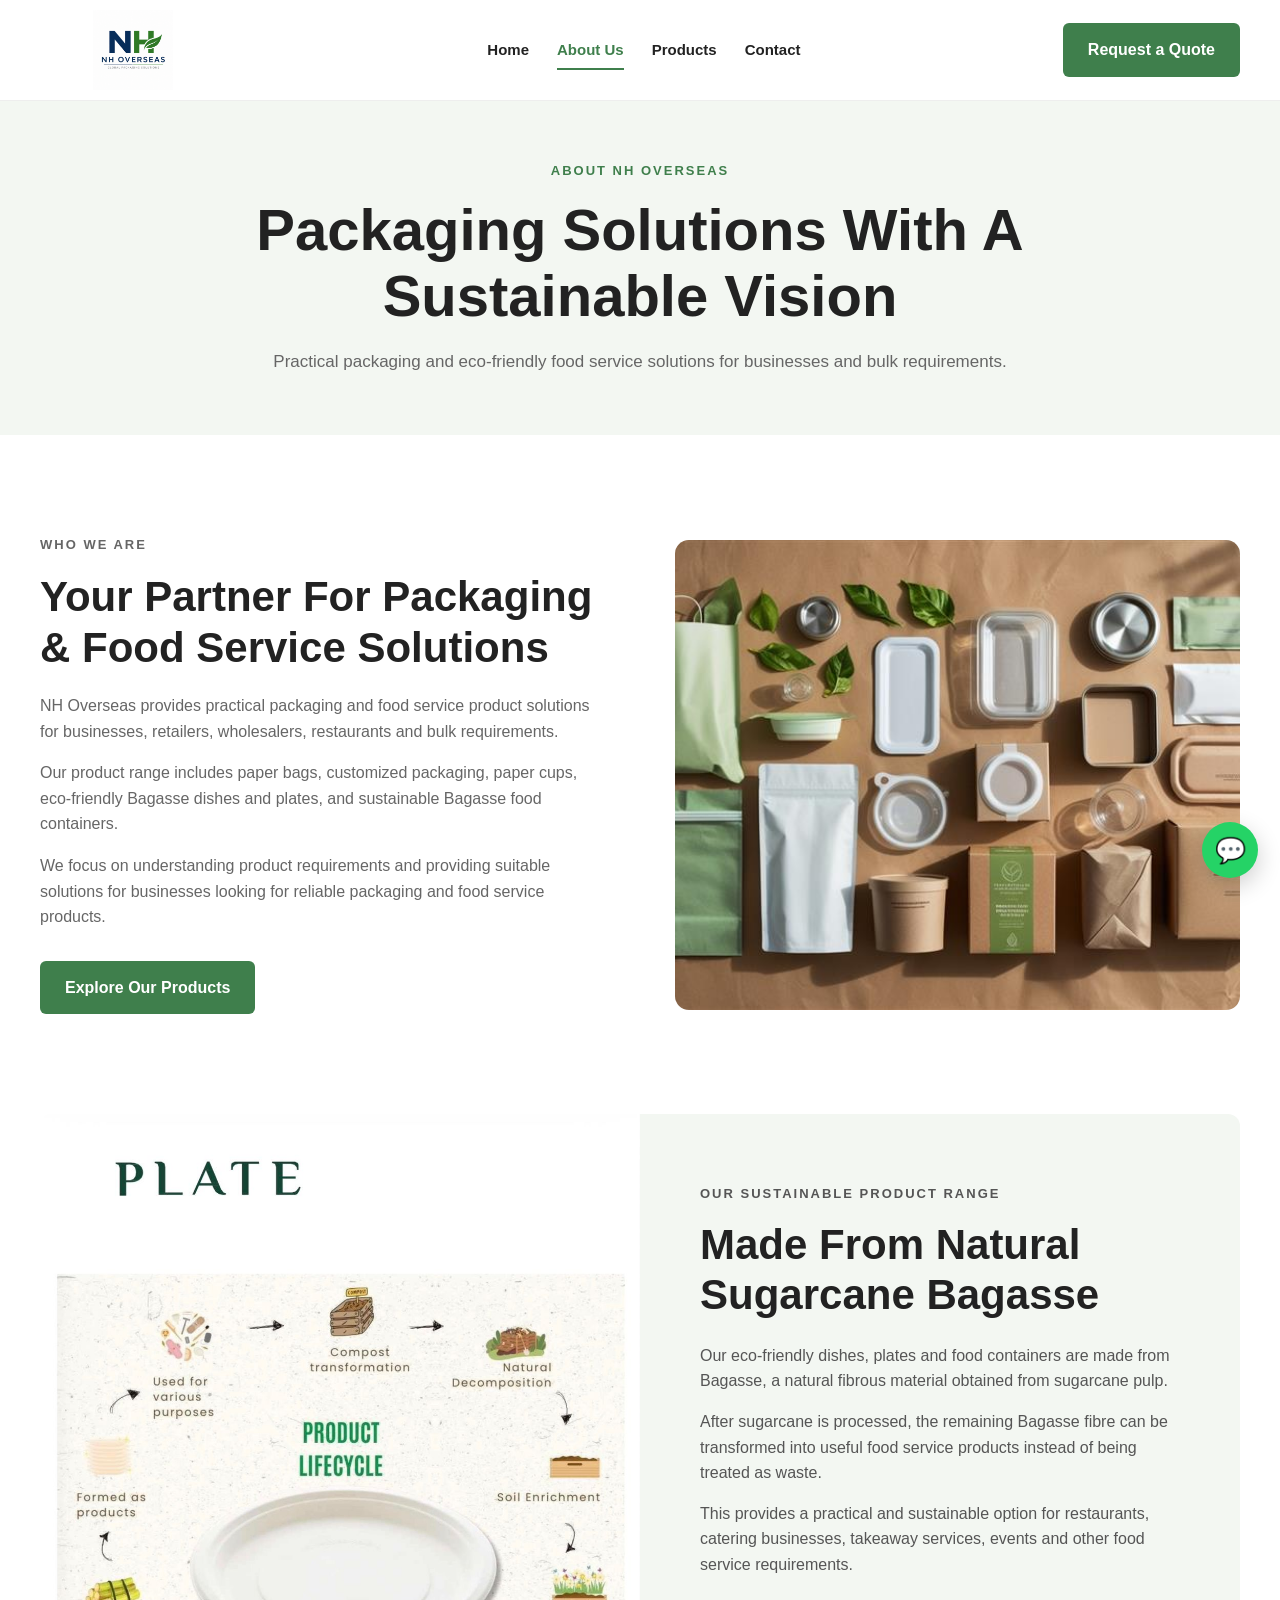
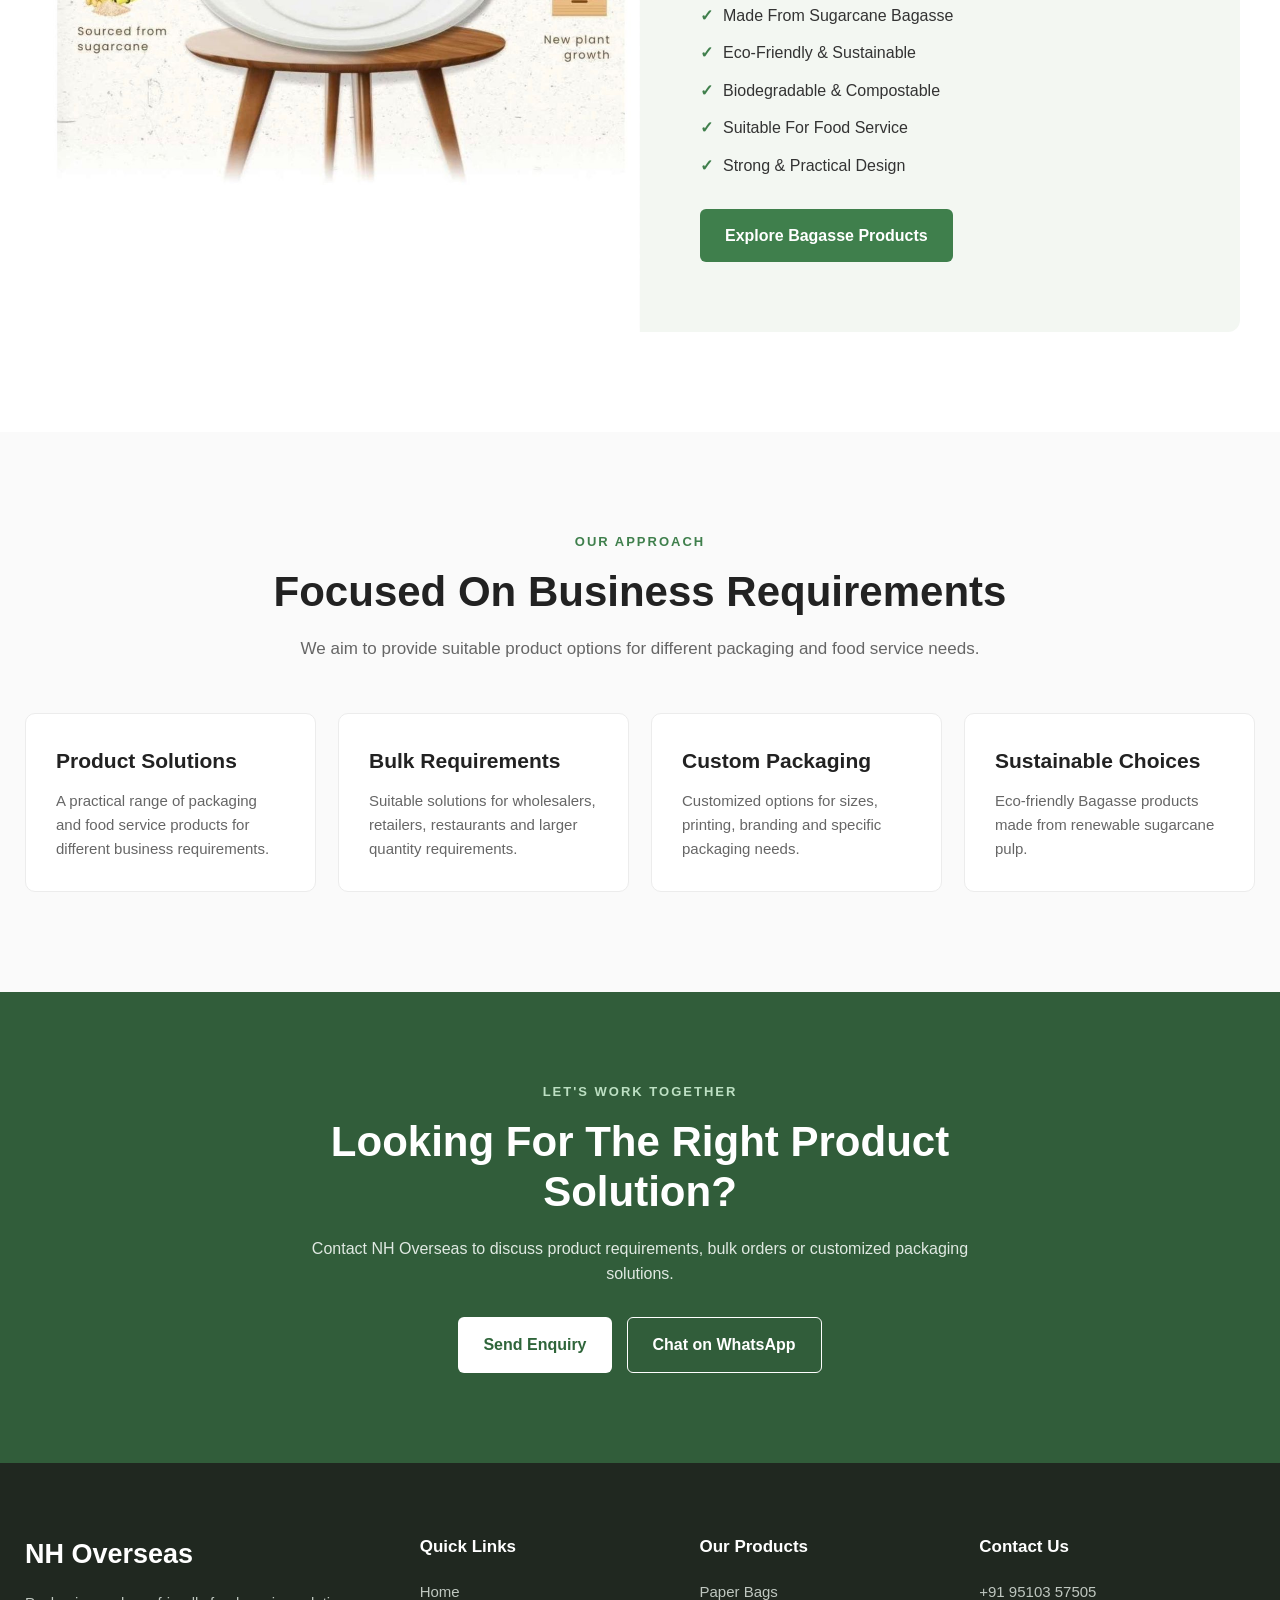
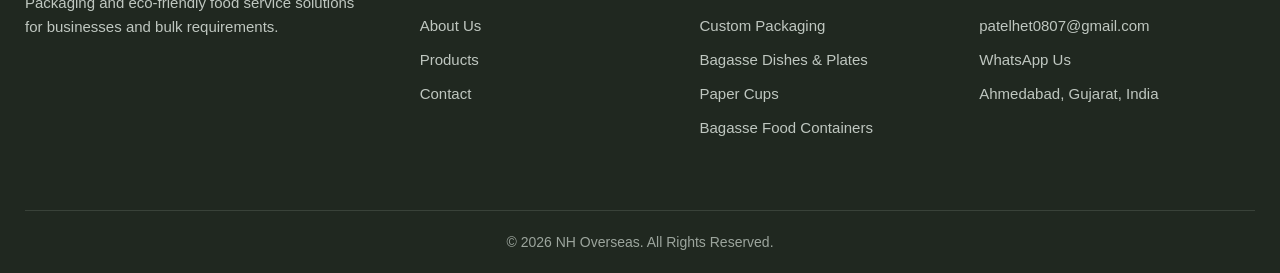
==== about.html @ 630b4209 "Add files via upload" ====
<!DOCTYPE html>
<html lang="en">

<head>
    <meta charset="UTF-8">
    <meta name="viewport" content="width=device-width, initial-scale=1.0">

    <title>About Us | NH Overseas</title>

    <meta name="description"
        content="Learn about NH Overseas, offering paper bags, custom packaging, paper cups and eco-friendly Bagasse food service products.">

    <link rel="stylesheet" href="./css/style.css">
</head>

<body>

    <!-- HEADER -->
    <header class="header">
        <div class="navbar">

            <a href="./index.html" class="logo">
                <img src="./images/logo.png" alt="NH Overseas Logo">
            </a>

            <nav class="nav-menu" id="navMenu">
                <a href="./index.html">Home</a>
                <a href="./about.html" class="active">About Us</a>
                <a href="./products.html">Products</a>
                <a href="./contact.html">Contact</a>
            </nav>

            <div class="header-actions">

                <a href="./contact.html" class="quote-btn">
                    Request a Quote
                </a>

                <button class="menu-toggle" id="menuToggle"
                    aria-label="Open Menu">
                    ☰
                </button>

            </div>

        </div>
    </header>


    <!-- PAGE HERO -->
    <section class="page-hero">

        <div class="page-hero-content">

            <p>ABOUT NH OVERSEAS</p>

            <h1>
                Packaging Solutions With A Sustainable Vision
            </h1>

            <span>
                Practical packaging and eco-friendly food service
                solutions for businesses and bulk requirements.
            </span>

        </div>

    </section>


    <!-- ABOUT SECTION -->
    <section class="about-section">

        <div class="about-container">

            <div class="about-content">

                <p class="section-tag">
                    WHO WE ARE
                </p>

                <h2>
                    Your Partner For Packaging & Food Service Solutions
                </h2>

                <p>
                    NH Overseas provides practical packaging and
                    food service product solutions for businesses,
                    retailers, wholesalers, restaurants and bulk
                    requirements.
                </p>

                <p>
                    Our product range includes paper bags, customized
                    packaging, paper cups, eco-friendly Bagasse dishes
                    and plates, and sustainable Bagasse food containers.
                </p>

                <p>
                    We focus on understanding product requirements and
                    providing suitable solutions for businesses looking
                    for reliable packaging and food service products.
                </p>

                <a href="./products.html" class="primary-btn">
                    Explore Our Products
                </a>

            </div>


            <div class="about-visual">

                <img src="./images/hero.jpg"
                    alt="NH Overseas Packaging Solutions">

            </div>

        </div>

    </section>


    <!-- BAGASSE SECTION -->
    <section class="custom-section">

        <div class="custom-image">
<img src="./images/bagasse-process.jpg"
     alt="Sugarcane to Bagasse Eco-Friendly Product Process">

        </div>


        <div class="custom-content">

            <p class="section-tag">
                OUR SUSTAINABLE PRODUCT RANGE
            </p>

            <h2>
                Made From Natural Sugarcane Bagasse
            </h2>

            <p>
                Our eco-friendly dishes, plates and food containers
                are made from Bagasse, a natural fibrous material
                obtained from sugarcane pulp.
            </p>

            <p>
                After sugarcane is processed, the remaining Bagasse
                fibre can be transformed into useful food service
                products instead of being treated as waste.
            </p>

            <p>
                This provides a practical and sustainable option for
                restaurants, catering businesses, takeaway services,
                events and other food service requirements.
            </p>

            <ul>

                <li>Made From Sugarcane Bagasse</li>

                <li>Eco-Friendly & Sustainable</li>

                <li>Biodegradable & Compostable</li>

                <li>Suitable For Food Service</li>

                <li>Strong & Practical Design</li>

            </ul>

            <a href="./products.html#paper-dishes"
                class="primary-btn">

                Explore Bagasse Products

            </a>

        </div>

    </section>


    <!-- OUR APPROACH -->
    <section class="why-section">

        <div class="section-heading">

            <p class="section-tag">
                OUR APPROACH
            </p>

            <h2>
                Focused On Business Requirements
            </h2>

            <p>
                We aim to provide suitable product options for
                different packaging and food service needs.
            </p>

        </div>


        <div class="why-grid">


            <div class="why-card">

                <h3>
                    Product Solutions
                </h3>

                <p>
                    A practical range of packaging and food service
                    products for different business requirements.
                </p>

            </div>


            <div class="why-card">

                <h3>
                    Bulk Requirements
                </h3>

                <p>
                    Suitable solutions for wholesalers, retailers,
                    restaurants and larger quantity requirements.
                </p>

            </div>


            <div class="why-card">

                <h3>
                    Custom Packaging
                </h3>

                <p>
                    Customized options for sizes, printing,
                    branding and specific packaging needs.
                </p>

            </div>


            <div class="why-card">

                <h3>
                    Sustainable Choices
                </h3>

                <p>
                    Eco-friendly Bagasse products made from
                    renewable sugarcane pulp.
                </p>

            </div>

        </div>

    </section>


    <!-- CTA -->
    <section class="cta-section">

        <p class="section-tag">
            LET'S WORK TOGETHER
        </p>

        <h2>
            Looking For The Right Product Solution?
        </h2>

        <p>
            Contact NH Overseas to discuss product requirements,
            bulk orders or customized packaging solutions.
        </p>


        <div class="cta-buttons">

            <a href="./contact.html"
                class="white-btn">

                Send Enquiry

            </a>

            <a href="https://wa.me/919510357505"
                target="_blank"
                class="outline-btn">

                Chat on WhatsApp

            </a>

        </div>

    </section>


    <!-- FOOTER -->
    <footer class="footer">

        <div class="footer-grid">

            <div>

                <h2>
                    NH Overseas
                </h2>

                <p>
                    Packaging and eco-friendly food service
                    solutions for businesses and bulk requirements.
                </p>

            </div>


            <div>

                <h3>
                    Quick Links
                </h3>

                <a href="./index.html">
                    Home
                </a>

                <a href="./about.html">
                    About Us
                </a>

                <a href="./products.html">
                    Products
                </a>

                <a href="./contact.html">
                    Contact
                </a>

            </div>


            <div>

                <h3>
                    Our Products
                </h3>

                <a href="./products.html#paper-bags">
                    Paper Bags
                </a>

                <a href="./products.html#custom-packaging">
                    Custom Packaging
                </a>

                <a href="./products.html#paper-dishes">
                    Bagasse Dishes & Plates
                </a>

                <a href="./products.html#paper-cups">
                    Paper Cups
                </a>

                <a href="./products.html#food-containers">
                    Bagasse Food Containers
                </a>

            </div>


            <div>

                <h3>
                    Contact Us
                </h3>

                <a href="tel:+919510357505">
                    +91 95103 57505
                </a>

                <a href="mailto:patelhet0807@gmail.com">
                    patelhet0807@gmail.com
                </a>

                <a href="https://wa.me/919510357505"
                    target="_blank">

                    WhatsApp Us

                </a>

                <p>
                    Ahmedabad, Gujarat, India
                </p>

            </div>

        </div>


        <div class="footer-bottom">

            © 2026 NH Overseas. All Rights Reserved.

        </div>

    </footer>


    <!-- FLOATING WHATSAPP -->
    <a href="https://wa.me/919510357505"
        class="floating-whatsapp"
        target="_blank"
        aria-label="Chat on WhatsApp">

        💬

    </a>


    <!-- BACK TO TOP -->
    <button class="back-to-top"
        id="backToTop"
        aria-label="Back to top">

        ↑

    </button>


    <!-- JAVASCRIPT -->
    <script>

        const menuToggle =
            document.getElementById("menuToggle");

        const navMenu =
            document.getElementById("navMenu");


        menuToggle.addEventListener("click", function () {

            navMenu.classList.toggle("show");

        });


        const backToTop =
            document.getElementById("backToTop");


        window.addEventListener("scroll", function () {

            if (window.scrollY > 300) {

                backToTop.classList.add("show");

            } else {

                backToTop.classList.remove("show");

            }

        });


        backToTop.addEventListener("click", function () {

            window.scrollTo({
                top: 0,
                behavior: "smooth"
            });

        });

    </script>

</body>

</html>
---- css/style.css ----
/* ========================================
   NH OVERSEAS - FINAL WEBSITE STYLESHEET
======================================== */

/* ---------- RESET ---------- */

* {
    margin: 0;
    padding: 0;
    box-sizing: border-box;
}

html {
    scroll-behavior: smooth;
}

body {
    font-family: Arial, Helvetica, sans-serif;
    color: #222;
    background: #ffffff;
    line-height: 1.6;
}

img {
    max-width: 100%;
    display: block;
}

a {
    text-decoration: none;
    color: inherit;
}

button,
input,
textarea,
select {
    font: inherit;
}


/* ========================================
   COMMON
======================================== */

.section-tag {
    font-size: 13px;
    font-weight: 700;
    letter-spacing: 2px;
    color: #3f7f4c;
    margin-bottom: 14px;
    text-transform: uppercase;
}

.section-heading {
    max-width: 750px;
    margin: 0 auto;
    text-align: center;
}

.section-heading h2 {
    font-size: 42px;
    line-height: 1.2;
    margin-bottom: 18px;
}

.section-heading > p:last-child {
    color: #666;
    font-size: 17px;
}

.primary-btn,
.secondary-btn,
.quote-btn,
.white-btn,
.outline-btn,
.outline-white-btn,
.get-quote-btn {
    display: inline-flex;
    align-items: center;
    justify-content: center;
    padding: 14px 25px;
    border-radius: 6px;
    font-weight: 600;
    transition: 0.3s ease;
    cursor: pointer;
    border: none;
}

.primary-btn {
    background: #3f7f4c;
    color: #ffffff;
}

.primary-btn:hover {
    background: #2f653a;
    transform: translateY(-2px);
}

.secondary-btn {
    border: 1px solid #222;
    color: #222;
    background: transparent;
}

.secondary-btn:hover {
    background: #222;
    color: #fff;
}

.white-btn {
    background: #ffffff;
    color: #2f653a;
}

.white-btn:hover {
    transform: translateY(-2px);
}

.outline-btn,
.outline-white-btn {
    border: 1px solid #ffffff;
    color: #ffffff;
}

.outline-btn:hover,
.outline-white-btn:hover {
    background: #ffffff;
    color: #2f653a;
}


/* ========================================
   HEADER
======================================== */

.header {
    width: 100%;
    background: #ffffff;
    position: sticky;
    top: 0;
    z-index: 1000;
    border-bottom: 1px solid #eeeeee;
}

.navbar {
    max-width: 1250px;
    margin: auto;
    min-height: 82px;
    padding: 10px 25px;

    display: flex;
    align-items: center;
    justify-content: space-between;
    gap: 25px;
}

.logo {
    display: flex;
    align-items: center;
    flex-shrink: 0;
}

.logo img {
    width: 185px;
    max-height: 80px;
    object-fit: contain;
}

.nav-menu {
    display: flex;
    align-items: center;
    gap: 28px;
}

.nav-menu a {
    font-size: 15px;
    font-weight: 600;
    position: relative;
    padding: 8px 0;
}

.nav-menu a::after {
    content: "";
    width: 0;
    height: 2px;
    background: #3f7f4c;

    position: absolute;
    left: 0;
    bottom: 0;

    transition: 0.3s;
}

.nav-menu a:hover::after,
.nav-menu a.active::after {
    width: 100%;
}

.nav-menu a.active {
    color: #3f7f4c;
}

.header-actions {
    display: flex;
    align-items: center;
    gap: 12px;
}

.quote-btn {
    background: #3f7f4c;
    color: #ffffff;
    white-space: nowrap;
}

.quote-btn:hover {
    background: #2f653a;
}

.menu-toggle {
    display: none;
    background: none;
    border: none;
    font-size: 30px;
    cursor: pointer;
}


/* ========================================
   HOME HERO
======================================== */

.hero {
    max-width: 1250px;
    margin: auto;
    min-height: 620px;
    padding: 70px 25px;

    display: grid;
    grid-template-columns: 1fr 1fr;
    align-items: center;
    gap: 65px;
}

.hero-content h1 {
    font-size: clamp(42px, 5vw, 68px);
    line-height: 1.08;
    margin-bottom: 24px;
    max-width: 650px;
}

.hero-text {
    color: #666;
    font-size: 18px;
    max-width: 600px;
    margin-bottom: 30px;
}

.hero-buttons {
    display: flex;
    flex-wrap: wrap;
    gap: 15px;
}

.hero-image img {
    width: 100%;
    height: 500px;
    object-fit: cover;
    border-radius: 14px;
}


/* ========================================
   PAGE HERO
======================================== */

.page-hero {
    background: #f3f7f2;
    min-height: 320px;

    display: flex;
    align-items: center;
    justify-content: center;

    padding: 60px 25px;
    text-align: center;
}

.page-hero-content {
    max-width: 850px;
}

.page-hero-content > p {
    font-size: 13px;
    font-weight: 700;
    color: #3f7f4c;
    letter-spacing: 2px;
    margin-bottom: 15px;
}

.page-hero h1 {
    font-size: clamp(38px, 5vw, 58px);
    line-height: 1.15;
    margin-bottom: 18px;
}

.page-hero span {
    color: #666;
    font-size: 17px;
}


/* ========================================
   PRODUCT INTRO
======================================== */

.product-intro,
.products-intro {
    padding: 90px 25px 45px;
}


/* ========================================
   PRODUCT GRID
======================================== */

.products-section {
    padding: 30px 25px 100px;
}

.products-grid {
    max-width: 1250px;
    margin: auto;

    display: grid;
    grid-template-columns: repeat(3, 1fr);
    gap: 25px;
}

.product-card {
    border: 1px solid #e9e9e9;
    background: #ffffff;
    border-radius: 12px;
    overflow: hidden;

    transition: 0.3s ease;
}

.product-card:hover {
    transform: translateY(-7px);
    box-shadow: 0 15px 40px rgba(0, 0, 0, 0.08);
}

.product-image {
    overflow: hidden;
}

.product-image img {
    width: 100%;
    height: 260px;
    object-fit: cover;
    transition: 0.5s;
}

.product-card:hover .product-image img {
    transform: scale(1.05);
}

.product-info {
    padding: 24px;
}

.product-info > span {
    color: #3f7f4c;
    font-size: 12px;
    font-weight: 700;
    letter-spacing: 1px;
}

.product-info h3 {
    font-size: 23px;
    margin: 10px 0;
}

.product-info p {
    color: #666;
    font-size: 15px;
}

.product-buttons {
    display: flex;
    align-items: center;
    justify-content: space-between;
    gap: 12px;
    margin-top: 22px;
}

.explore-link {
    color: #3f7f4c;
    font-weight: 700;
}

.get-quote-btn {
    padding: 10px 16px;
    background: #f3f7f2;
    color: #3f7f4c;
    font-size: 14px;
}

.get-quote-btn:hover {
    background: #3f7f4c;
    color: #fff;
}


/* ========================================
   CUSTOM / BAGASSE SECTION
======================================== */

.custom-section {
    max-width: 1250px;
    margin: 0 auto 100px;
    padding: 0 25px;

    display: grid;
    grid-template-columns: 1fr 1fr;
    align-items: stretch;
    gap: 0;
}

.custom-image img {
    width: 100%;
    height: 100%;
    min-height: 520px;
    object-fit: cover;
    border-radius: 12px 0 0 12px;
}

.custom-content {
    background: #f3f7f2;
    padding: 70px 60px;
    border-radius: 0 12px 12px 0;
}

.custom-content h2 {
    font-size: 42px;
    line-height: 1.2;
    margin-bottom: 22px;
}

.custom-content p {
    color: #555;
    margin-bottom: 15px;
}

.custom-content ul {
    list-style: none;
    margin: 25px 0 30px;
}

.custom-content li {
    margin-bottom: 12px;
    color: #333;
}

.custom-content li::before {
    content: "✓";
    color: #3f7f4c;
    font-weight: bold;
    margin-right: 10px;
}


/* ========================================
   WHY SECTION
======================================== */

.why-section {
    background: #fafafa;
    padding: 100px 25px;
}

.why-grid {
    max-width: 1250px;
    margin: 50px auto 0;

    display: grid;
    grid-template-columns: repeat(4, 1fr);
    gap: 22px;
}

.why-card {
    background: #ffffff;
    padding: 30px;
    border: 1px solid #ececec;
    border-radius: 10px;
}

.why-card h3 {
    font-size: 21px;
    margin-bottom: 12px;
}

.why-card p {
    color: #666;
    font-size: 15px;
}


/* ========================================
   PRODUCT DETAIL PAGES
======================================== */

.product-category-section {
    padding: 100px 25px;
}

.alternate-section {
    background: #fafafa;
}

.product-category-container {
    max-width: 1200px;
    margin: auto;

    display: grid;
    grid-template-columns: 1fr 1fr;
    align-items: center;
    gap: 70px;
}

.reverse-layout .product-category-content {
    order: 2;
}

.reverse-layout .product-category-visual {
    order: 1;
}

.product-category-content h2 {
    font-size: 42px;
    line-height: 1.2;
    margin-bottom: 20px;
}

.product-category-content > p {
    color: #666;
    margin-bottom: 15px;
    font-size: 16px;
}

.product-feature-list {
    margin: 28px 0 32px;

    display: grid;
    grid-template-columns: repeat(2, 1fr);
    gap: 12px;
}

.product-feature-list div {
    background: #f3f7f2;
    padding: 12px 14px;
    border-radius: 6px;
    color: #333;
    font-size: 14px;
}

.product-image-visual img,
.product-category-visual img {
    width: 100%;
    height: 470px;
    object-fit: cover;
    border-radius: 14px;
}


/* ========================================
   PAPER / BAGASSE FEATURE
======================================== */

.paper-feature {
    background: #315d3a;
    padding: 90px 25px;
    color: #ffffff;
}

.paper-feature-container {
    max-width: 1200px;
    margin: auto;

    display: grid;
    grid-template-columns: 1fr 1fr;
    align-items: center;
    gap: 70px;
}

.paper-feature-content h2 {
    font-size: 43px;
    line-height: 1.2;
    margin-bottom: 20px;
}

.paper-feature-content > p {
    margin-bottom: 15px;
    color: #e5eee7;
}

.light-tag {
    color: #bde0c3;
}

.feature-list {
    margin: 28px 0 30px;
}

.feature-list div {
    margin-bottom: 13px;
    color: #f1f6f2;
}

.feature-list span {
    margin-right: 10px;
    color: #bde0c3;
}

.paper-feature-image img {
    width: 100%;
    height: 450px;
    object-fit: cover;
    border-radius: 14px;
}


/* ========================================
   ABOUT PAGE
======================================== */

.about-section {
    padding: 100px 25px;
}

.about-container {
    max-width: 1200px;
    margin: auto;

    display: grid;
    grid-template-columns: 1fr 1fr;
    align-items: center;
    gap: 70px;
}

.about-content h2 {
    font-size: 42px;
    line-height: 1.2;
    margin-bottom: 20px;
}

.about-content > p {
    color: #666;
    margin-bottom: 16px;
}

.about-content .primary-btn {
    margin-top: 15px;
}

.about-visual img {
    width: 100%;
    height: 470px;
    object-fit: cover;
    border-radius: 14px;
}


/* ========================================
   CTA SECTIONS
======================================== */

.cta-section,
.global-cta {
    background: #315d3a;
    color: #ffffff;
    text-align: center;
    padding: 90px 25px;
}

.cta-section .section-tag,
.global-cta .section-tag {
    color: #bde0c3;
}

.cta-section h2,
.global-cta h2 {
    max-width: 800px;
    margin: 0 auto 18px;
    font-size: 42px;
    line-height: 1.2;
}

.cta-section > p:not(.section-tag),
.global-cta span {
    display: block;
    max-width: 700px;
    margin: auto;
    color: #e0e9e2;
}

.cta-buttons,
.global-cta-buttons {
    margin-top: 30px;

    display: flex;
    justify-content: center;
    flex-wrap: wrap;
    gap: 15px;
}


/* ========================================
   CONTACT PAGE
======================================== */

.contact-section {
    padding: 100px 25px;
}

.contact-container {
    max-width: 1200px;
    margin: auto;

    display: grid;
    grid-template-columns: 0.9fr 1.1fr;
    gap: 70px;
}

.contact-info h2,
.contact-form-box h2 {
    font-size: 40px;
    line-height: 1.2;
    margin-bottom: 18px;
}

.contact-info > p {
    color: #666;
    margin-bottom: 35px;
}

.contact-detail {
    display: flex;
    align-items: flex-start;
    gap: 16px;
    margin-bottom: 25px;
}

.contact-icon {
    width: 48px;
    height: 48px;
    flex-shrink: 0;

    display: flex;
    align-items: center;
    justify-content: center;

    background: #f3f7f2;
    border-radius: 50%;
    font-size: 20px;
}

.contact-detail h3 {
    font-size: 17px;
    margin-bottom: 4px;
}

.contact-detail a {
    color: #3f7f4c;
    font-weight: 600;
}

.contact-detail p {
    color: #666;
}

.contact-form-box {
    background: #fafafa;
    border: 1px solid #eeeeee;
    border-radius: 14px;
    padding: 45px;
}

.form-intro {
    color: #666;
    margin-bottom: 28px;
}

.form-group {
    margin-bottom: 20px;
}

.form-group label {
    display: block;
    margin-bottom: 8px;
    font-weight: 600;
    font-size: 14px;
}

.form-group input,
.form-group textarea,
.form-group select {
    width: 100%;
    border: 1px solid #dddddd;
    background: #ffffff;
    border-radius: 6px;
    padding: 14px;
    outline: none;
    transition: 0.3s;
}

.form-group textarea {
    resize: vertical;
}

.form-group input:focus,
.form-group textarea:focus,
.form-group select:focus {
    border-color: #3f7f4c;
    box-shadow: 0 0 0 3px rgba(63, 127, 76, 0.1);
}

.form-submit {
    width: 100%;
}


/* ========================================
   FOOTER
======================================== */

.footer {
    background: #202820;
    color: #ffffff;
    padding: 70px 25px 0;
}

.footer-grid {
    max-width: 1250px;
    margin: auto;

    display: grid;
    grid-template-columns: 1.5fr 1fr 1fr 1.2fr;
    gap: 50px;

    padding-bottom: 60px;
}

.footer h2 {
    font-size: 27px;
    margin-bottom: 15px;
}

.footer h3 {
    font-size: 17px;
    margin-bottom: 20px;
}

.footer p {
    color: #bfc7c0;
    font-size: 15px;
}

.footer a {
    display: block;
    color: #bfc7c0;
    margin-bottom: 10px;
    font-size: 15px;
    transition: 0.3s;
}

.footer a:hover {
    color: #ffffff;
    padding-left: 4px;
}

.footer-bottom {
    max-width: 1250px;
    margin: auto;
    padding: 20px 0;

    border-top: 1px solid #394239;
    text-align: center;

    color: #9ca59d;
    font-size: 14px;
}


/* ========================================
   FLOATING WHATSAPP
======================================== */

.floating-whatsapp {
    width: 56px;
    height: 56px;

    position: fixed;
    right: 22px;
    bottom: 22px;
    z-index: 999;

    display: flex;
    align-items: center;
    justify-content: center;

    background: #25d366;
    color: #ffffff;
    border-radius: 50%;

    font-size: 25px;

    box-shadow: 0 8px 25px rgba(0, 0, 0, 0.2);
    transition: 0.3s;
}

.floating-whatsapp:hover {
    transform: scale(1.08);
}


/* ========================================
   BACK TO TOP
======================================== */

.back-to-top {
    width: 46px;
    height: 46px;

    position: fixed;
    right: 28px;
    bottom: 92px;
    z-index: 998;

    border: none;
    border-radius: 50%;

    background: #315d3a;
    color: #ffffff;

    font-size: 22px;
    cursor: pointer;

    opacity: 0;
    visibility: hidden;
    transform: translateY(10px);

    transition: 0.3s;
}

.back-to-top.show {
    opacity: 1;
    visibility: visible;
    transform: translateY(0);
}

.back-to-top:hover {
    background: #222;
}


/* ========================================
   TABLET RESPONSIVE
======================================== */

@media (max-width: 1000px) {

    .products-grid {
        grid-template-columns: repeat(2, 1fr);
    }

    .why-grid {
        grid-template-columns: repeat(2, 1fr);
    }

    .hero {
        gap: 40px;
    }

    .custom-content {
        padding: 50px 40px;
    }

    .footer-grid {
        grid-template-columns: repeat(2, 1fr);
    }

}


/* ========================================
   MOBILE RESPONSIVE
======================================== */

@media (max-width: 768px) {

    .navbar {
        min-height: 72px;
        padding: 8px 18px;
        gap: 12px;
    }

    .logo img {
        width: 140px;
        max-height: 55px;
    }

    .quote-btn {
        display: none;
    }

    .menu-toggle {
        display: block;
    }

    .nav-menu {
        display: none;

        position: absolute;
        top: 72px;
        left: 0;

        width: 100%;
        background: #ffffff;

        padding: 15px 20px 25px;

        flex-direction: column;
        align-items: flex-start;
        gap: 5px;

        border-bottom: 1px solid #eeeeee;
    }

    .nav-menu.show {
        display: flex;
    }

    .nav-menu a {
        width: 100%;
        padding: 12px 0;
    }


    .hero {
        grid-template-columns: 1fr;
        padding: 55px 20px 70px;
        gap: 40px;
        min-height: auto;
    }

    .hero-content {
        text-align: center;
    }

    .hero-content h1 {
        font-size: 43px;
    }

    .hero-text {
        font-size: 16px;
        margin-left: auto;
        margin-right: auto;
    }

    .hero-buttons {
        justify-content: center;
    }

    .hero-image img {
        height: 350px;
    }


    .page-hero {
        min-height: 270px;
        padding: 50px 20px;
    }

    .page-hero h1 {
        font-size: 38px;
    }


    .section-heading h2,
    .custom-content h2,
    .product-category-content h2,
    .paper-feature-content h2,
    .about-content h2,
    .cta-section h2,
    .global-cta h2 {
        font-size: 34px;
    }


    .product-intro,
    .products-intro {
        padding: 70px 20px 35px;
    }

    .products-section {
        padding: 25px 20px 70px;
    }

    .products-grid {
        grid-template-columns: 1fr;
    }

    .product-image img {
        height: 250px;
    }


    .custom-section {
        grid-template-columns: 1fr;
        margin-bottom: 70px;
        padding: 0 20px;
    }

    .custom-image img {
        min-height: 320px;
        border-radius: 12px 12px 0 0;
    }

    .custom-content {
        padding: 45px 28px;
        border-radius: 0 0 12px 12px;
    }


    .why-section {
        padding: 70px 20px;
    }

    .why-grid {
        grid-template-columns: 1fr;
        margin-top: 35px;
    }


    .product-category-section {
        padding: 70px 20px;
    }

    .product-category-container {
        grid-template-columns: 1fr;
        gap: 35px;
    }

    .reverse-layout .product-category-content,
    .reverse-layout .product-category-visual {
        order: initial;
    }

    .product-feature-list {
        grid-template-columns: 1fr;
    }

    .product-image-visual img,
    .product-category-visual img {
        height: 350px;
    }


    .paper-feature {
        padding: 70px 20px;
    }

    .paper-feature-container {
        grid-template-columns: 1fr;
        gap: 40px;
    }

    .paper-feature-image img {
        height: 350px;
    }


    .about-section {
        padding: 70px 20px;
    }

    .about-container {
        grid-template-columns: 1fr;
        gap: 40px;
    }

    .about-visual img {
        height: 350px;
    }


    .cta-section,
    .global-cta {
        padding: 70px 20px;
    }


    .contact-section {
        padding: 70px 20px;
    }

    .contact-container {
        grid-template-columns: 1fr;
        gap: 45px;
    }

    .contact-info h2,
    .contact-form-box h2 {
        font-size: 34px;
    }

    .contact-form-box {
        padding: 30px 22px;
    }


    .footer {
        padding: 60px 20px 0;
    }

    .footer-grid {
        grid-template-columns: 1fr;
        gap: 35px;
        padding-bottom: 45px;
    }

    .floating-whatsapp {
        width: 52px;
        height: 52px;
        right: 18px;
        bottom: 18px;
    }

    .back-to-top {
        right: 21px;
        bottom: 82px;
        width: 43px;
        height: 43px;
    }

}


/* ========================================
   SMALL MOBILE
======================================== */

@media (max-width: 480px) {

    .hero-content h1 {
        font-size: 36px;
    }

    .page-hero h1 {
        font-size: 33px;
    }

    .section-heading h2,
    .custom-content h2,
    .product-category-content h2,
    .paper-feature-content h2,
    .about-content h2,
    .cta-section h2,
    .global-cta h2 {
        font-size: 29px;
    }

    .primary-btn,
    .secondary-btn,
    .white-btn,
    .outline-btn,
    .outline-white-btn {
        width: 100%;
    }

    .hero-buttons,
    .cta-buttons,
    .global-cta-buttons {
        flex-direction: column;
    }

}
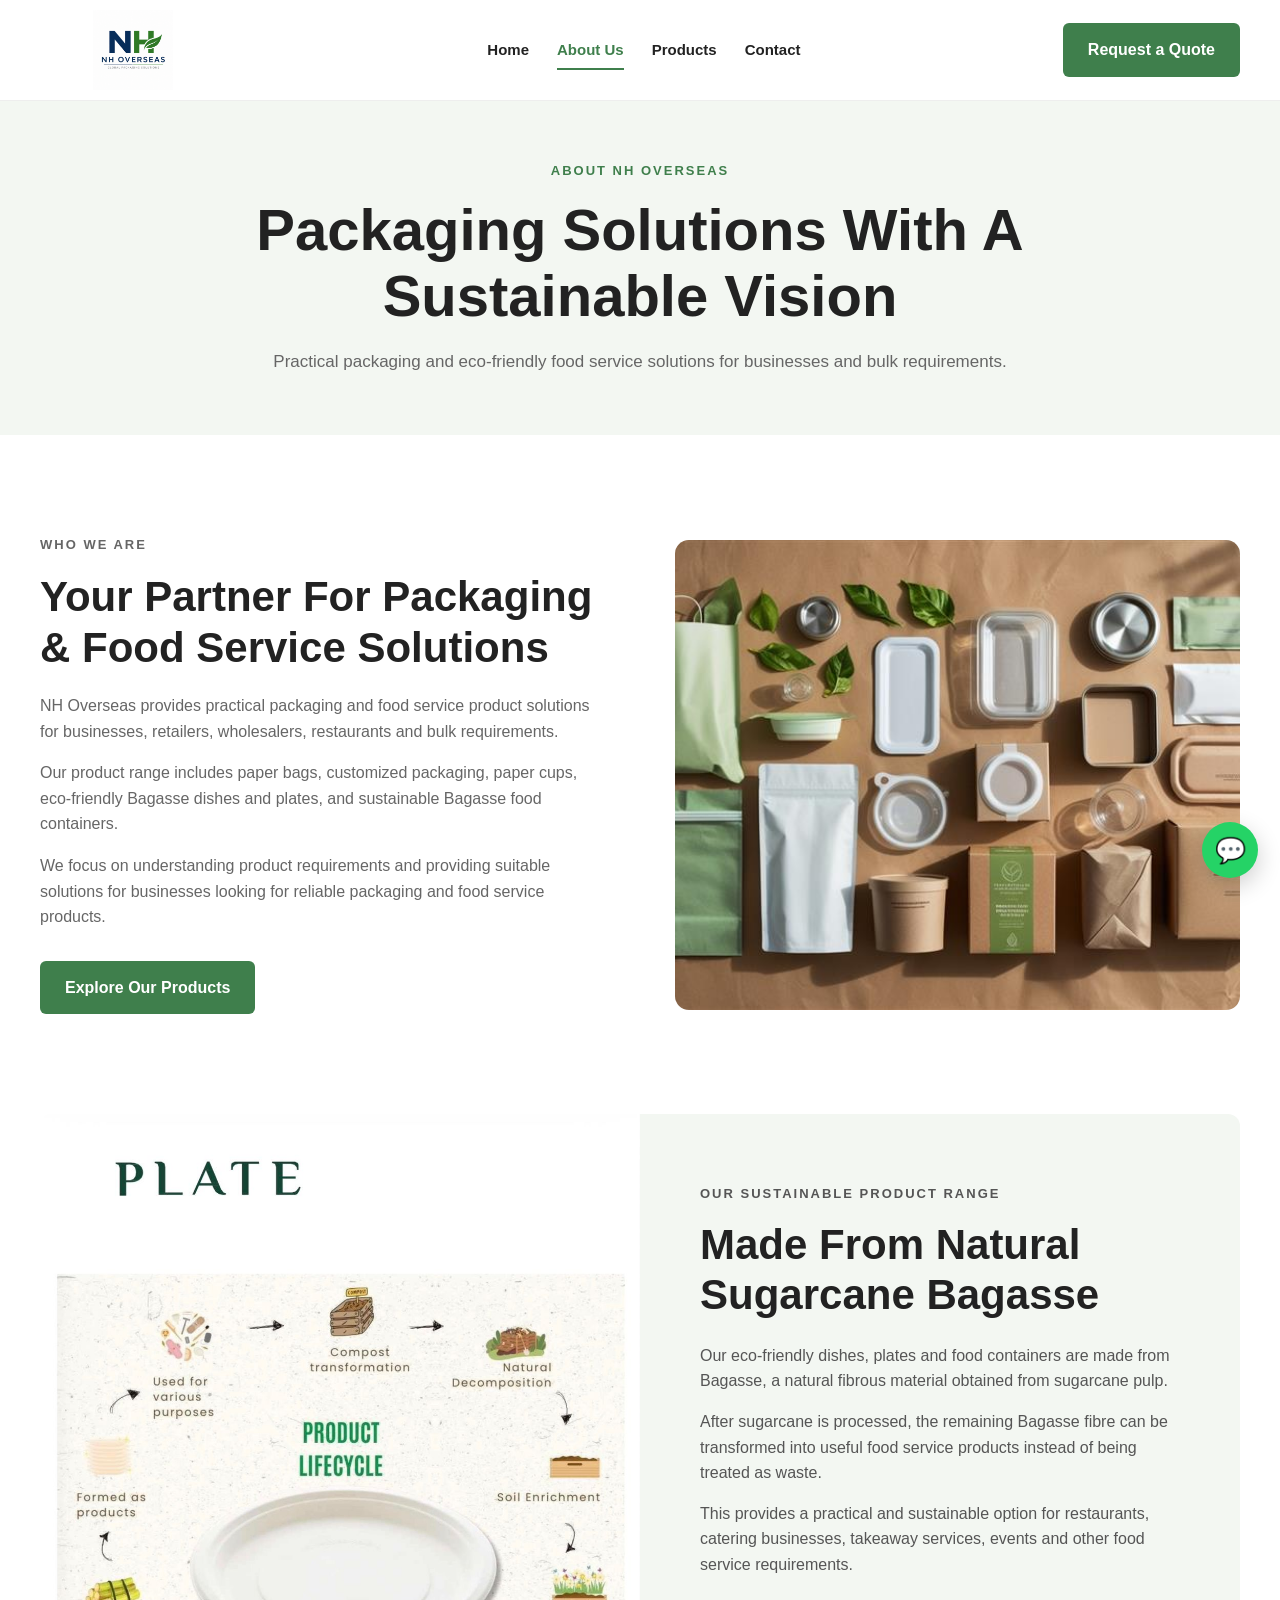
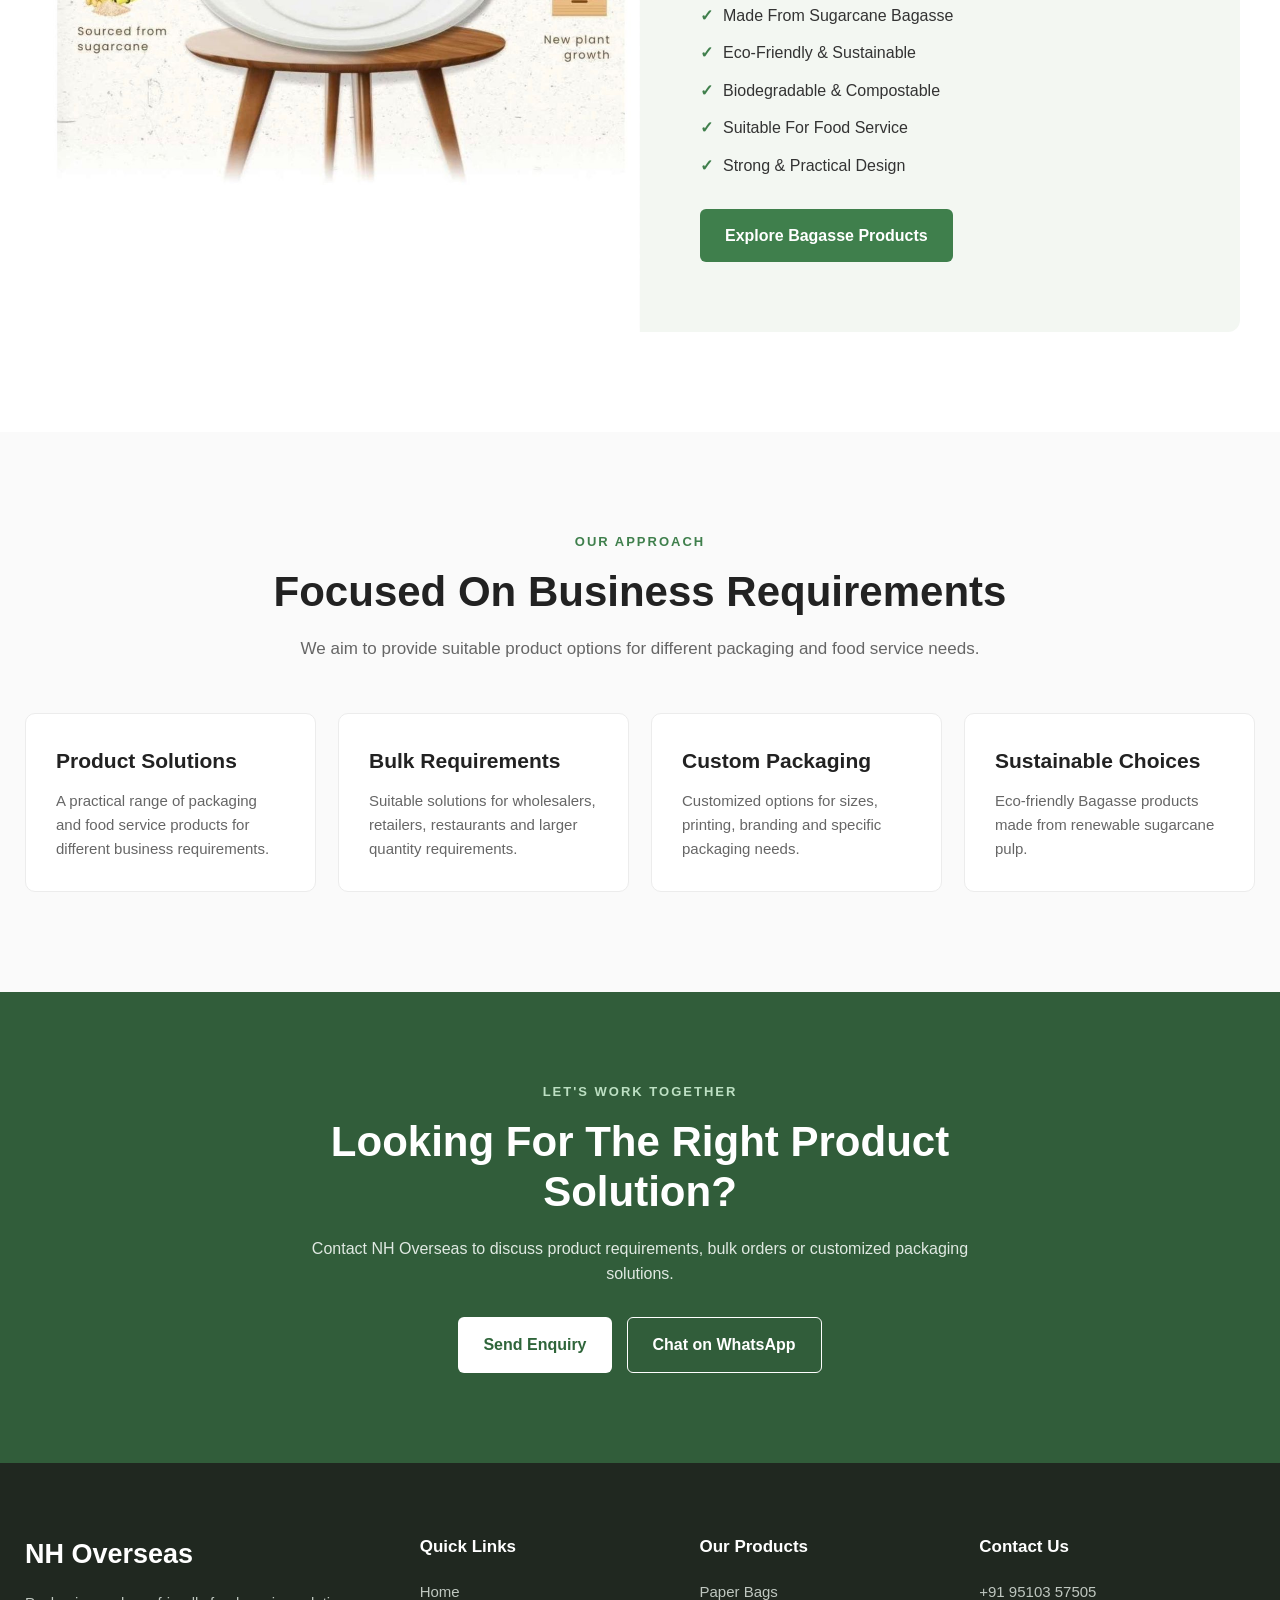
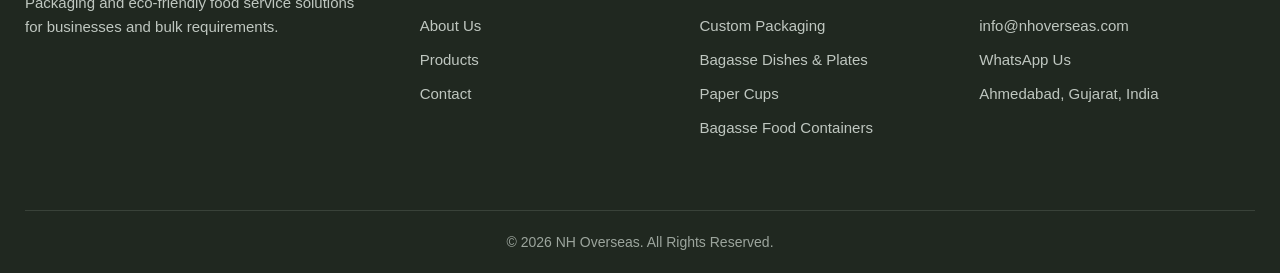
==== commit fb3df13e: "Update about.html" ====
--- a/about.html
+++ b/about.html
@@ -391,8 +391,8 @@
                     +91 95103 57505
                 </a>
 
-                <a href="mailto:patelhet0807@gmail.com">
-                    patelhet0807@gmail.com
+                <a href="mailto:info@nhoverseas.com">
+                    info@nhoverseas.com
                 </a>
 
                 <a href="https://wa.me/919510357505"
